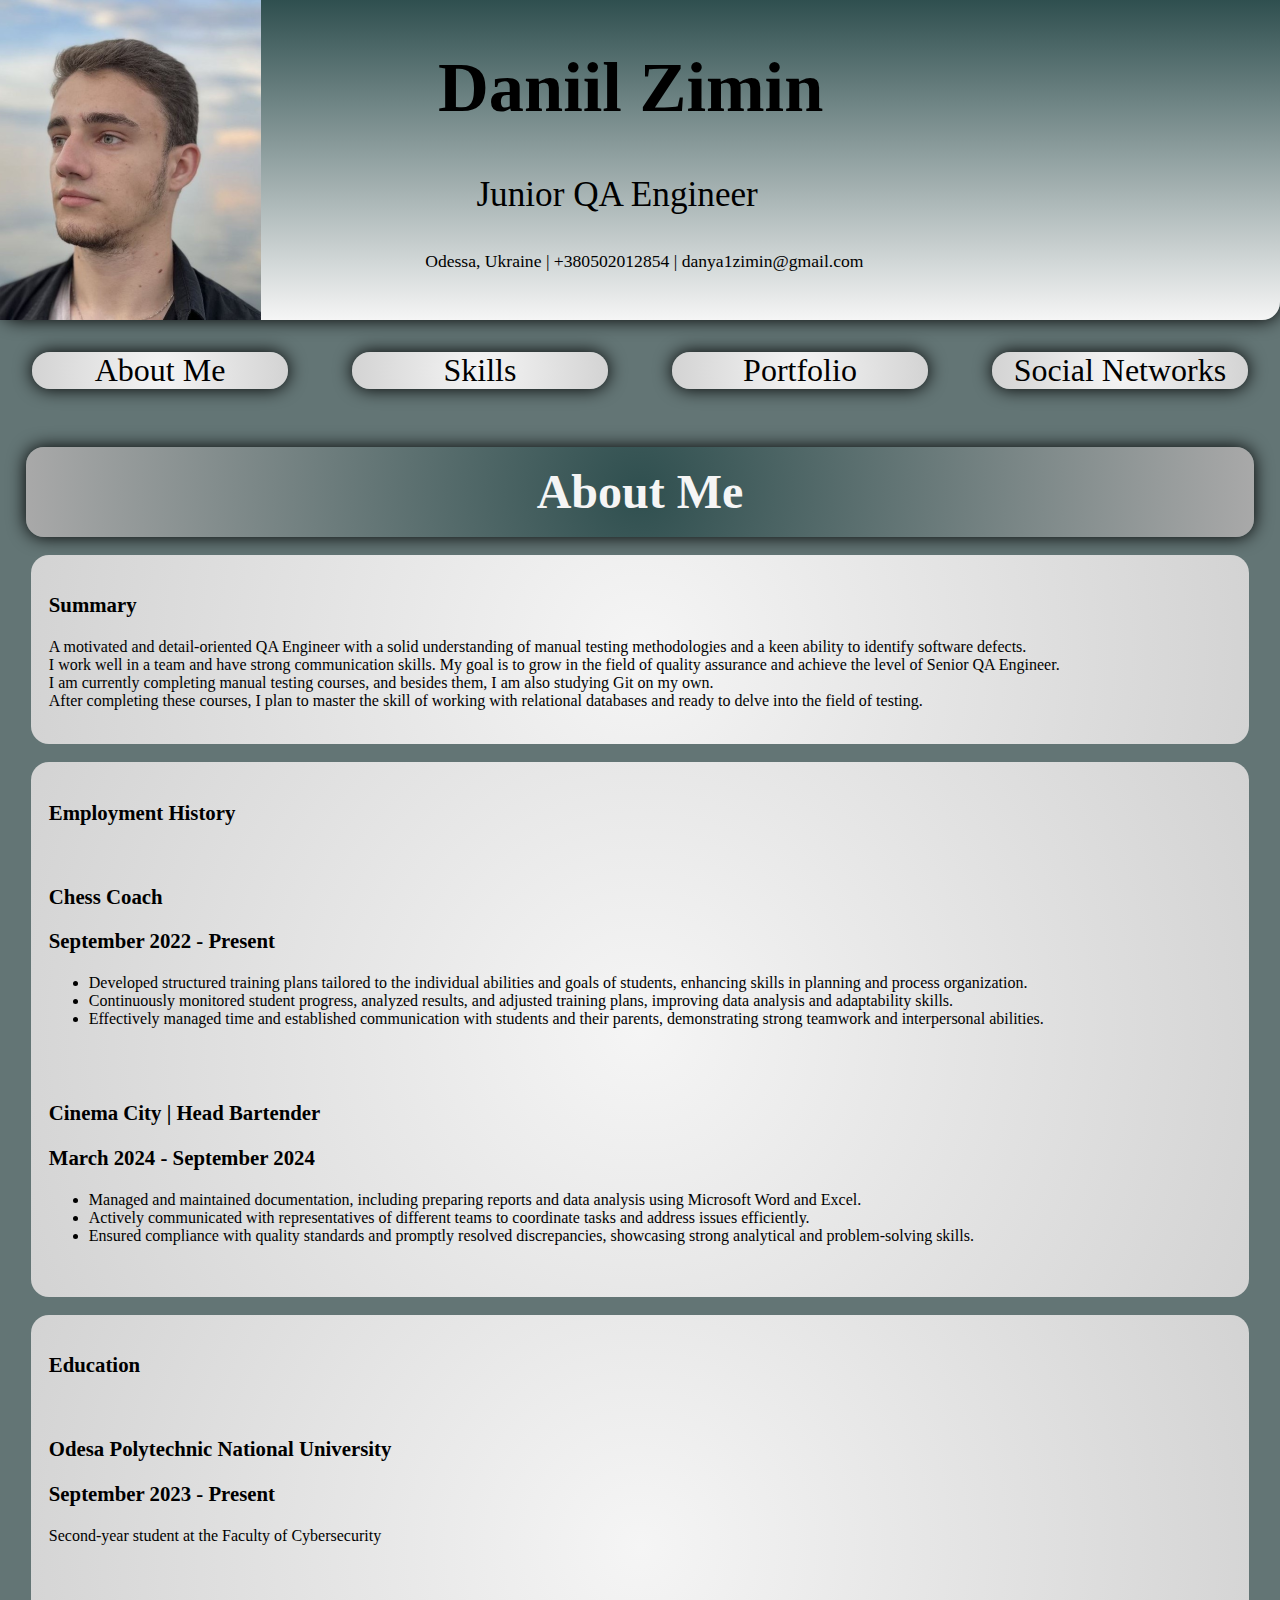
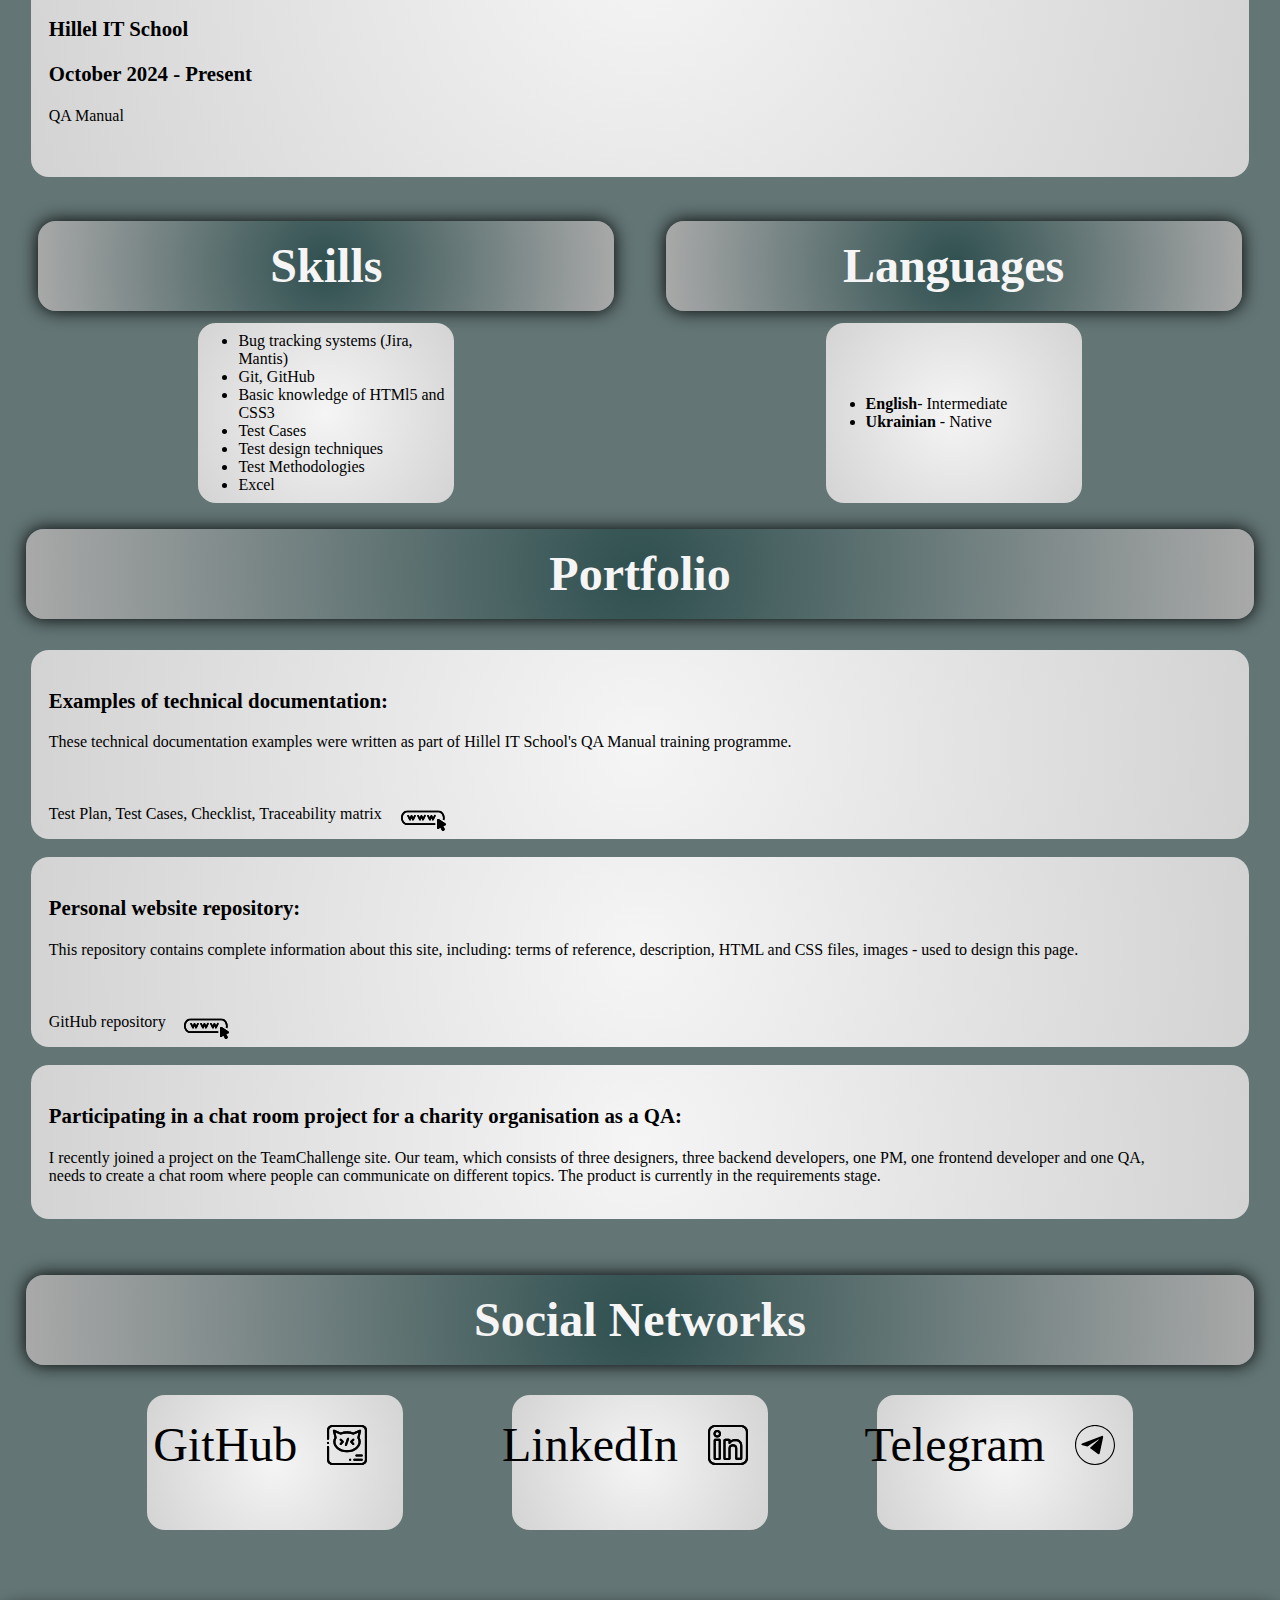
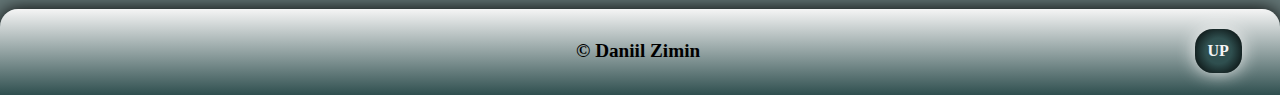
==== index.html @ a9524046 "Renamed HTML file." ====
<!DOCTYPE html>
<html lang="en">
<head>
    <meta charset="UTF-8">
    <meta name="viewport" content="width=device-width, initial-scale=1.0">
    <meta name="description" content="personal resume website">
    <link rel="stylesheet" type="text/css" href="./style_CV.css">
    <link rel="icon" type="image/x-icon" href="./images/favicon.svg">
    <title>CV_Daniil_Zimin</title>
</head>
<body>
    <header>
        <div id="container_of_header_photo">
            <img id="profile_photo" src="./images/photo.png" alt="profile_photo">
        </div>
        <div id="container_of_header_description">
            <h1 id="name">Daniil Zimin</h1>
            <p id="position">Junior QA Engineer</p>
            <p id="contact_information"> Odessa, Ukraine | <a href="tel:+30502012854">+380502012854</a> |
                <a href="mailto:danya1zimin@gmail.com" id="email">danya1zimin@gmail.com</a></p>
        </div>
    </header>
    <nav>
        <ul>
            <li><a href="#about_me">About Me</a></li>
            <li><a href="#skills">Skills</a></li>
            <li><a href="#portfolio">Portfolio</a></li>
            <li><a href="#social_networks">Social Networks</a></li>
        </ul>
    </nav>
    <main>
        <section id="about_me">
            <div class="name_of_section">
                <h2>About Me</h2>
            </div>
            <div class="container_for_articles" id="container_about_me">
                <article id="summary">
                    <div class="name_of_article">
                        <h3>Summary</h3>
                    </div>
                    <div class="content_of_article">
                        <p>A motivated and detail-oriented QA Engineer with a solid
                        understanding of manual testing methodologies and a keen ability to
                        identify software defects.<br> I work well in a team and have strong
                        communication skills. My goal is to grow in the field of quality
                        assurance and achieve the level of Senior QA Engineer.<br>
                        I am currently completing manual testing courses, and besides them,
                        I am also studying Git on my own.<br> After completing these courses,
                        I plan to master the skill of working with relational databases
                        and ready to delve into the field of testing.
                        </p>
                    </div>
                </article>

                <article id="employment">
                    <div class="name_of_article">
                        <h3>Employment History</h3>
                    </div>
                    <div id="last_position">
                        <div id="last_position_name">
                            <h3>Chess Coach</h3>
                        </div>
                        <div class="duration">
                            <h3>September 2022 - Present</h3>
                        </div>
                        <div class="list_of_responsibilities">
                            <ul>
                                <li>
                                    Developed structured training plans tailored to the individual abilities
                                    and goals of students, enhancing skills in planning and process organization.
                                </li>
                                <li>
                                    Continuously monitored student progress, analyzed results,
                                    and adjusted training plans, improving data analysis and adaptability skills.
                                </li>
                                <li>
                                    Effectively managed time and established communication with students
                                    and their parents, demonstrating strong teamwork and interpersonal abilities.
                                </li>
                            </ul>
                        </div>
                    </div>

                    <div id="previous_position">
                        <div id="previous_position_name">
                            <h3>Cinema City | Head Bartender</h3>
                        </div>
                        <div class="duration">
                            <h3>March 2024 - September 2024</h3>
                        </div>
                        <div class="list_of_responsibilities">
                            <ul>
                                <li>
                                    Managed and maintained documentation, including preparing reports and data analysis
                                    using Microsoft Word and Excel.
                                </li>
                                <li>
                                    Actively communicated with representatives of different teams
                                    to coordinate tasks and address issues efficiently.
                                </li>
                                <li>
                                    Ensured compliance with quality standards and promptly resolved discrepancies,
                                    showcasing strong analytical and problem-solving skills.
                                </li>
                            </ul>
                        </div>
                    </div>
                </article>

                <article id="education">
                    <div class="name_of_article">
                        <h3>Education</h3>
                    </div>
                    <div id="university">
                        <h3>Odesа Polytechnic National University</h3>
                        <div class="duration">
                            <h3>September 2023 - Present</h3>
                        </div>
                        <div class="content_of_article">
                            <p>Second-year student at the Faculty of Cybersecurity</p>
                        </div>
                    </div>

                    <div id="qa_courses">
                        <h3>Hillel IT School</h3>
                        <div class="duration">
                            <h3>October 2024 - Present</h3>
                        </div>
                        <div class="content_of_article">
                            <p>QA Manual</p>
                        </div>
                    </div>
                </article>
            </div>
        </section>

        <section id="skills_languages">
            <div id="skills">
                <div class="name_of_section" id="name_skill">
                    <h2>Skills</h2>
                </div>
                <div id="list_of_skills">
                    <ul>
                        <li>Bug tracking systems (Jira, Mantis)</li>
                        <li>Git, GitHub</li>
                        <li>Basic knowledge of HTMl5 and CSS3</li>
                        <li>Test Cases</li>
                        <li>Test design techniques</li>
                        <li>Test Methodologies</li>
                        <li>Excel</li>
                    </ul>
                </div>
            </div>

            <div id="languages">
                <div class="name_of_section" id="name_lang">
                    <h2>Languages</h2>
                </div>
                <div id="list_of_languages">
                    <ul>
                        <li><strong>English</strong>- Intermediate</li>
                        <li><strong>Ukrainian</strong> - Native</li>
                    </ul>
                </div>
            </div>
        </section>

        <section id="portfolio">
            <div class="name_of_section">
                <h2>Portfolio</h2>
            </div>
            <div class="container_for_articles" id="container_portfolio">
                <article id="tech_documentation">
                    <h3>Examples of technical documentation:</h3>
                    <p>These technical documentation examples were written as part of Hillel IT School's
                        QA Manual training programme.<br>
                        <a href="https://drive.google.com/drive/folders/1Z6hibd7r9tRQC6Q4JJeoYV2yb-1fAeSc?usp=drive_link"
                           target="blank" id="google_drive">
                            Test Plan, Test Cases, Checklist, Traceability matrix</a>
                            <img src="./images/link.svg" alt="link_picture">
                    </p>
                </article>

                <article id="website">
                    <h3>Personal website repository:</h3>
                    <p>This repository contains complete information about this site, including: terms of reference,
                        description, HTML and CSS files, images - used to design this page.<br>
                        <a href="https://github.com/SssiMmmo/CV" target="blank" id="cv_repository"> GitHub repository</a>
                        <img src="./images/link.svg" alt="link_picture">
                    </p>
                </article>

                <article id="team_challenge">
                    <h3>Participating in a chat room project for a charity organisation as a QA:</h3>
                    <p>I recently joined a project on the TeamChallenge site.
                        Our team, which consists of three designers, three backend developers, one PM,
                        one frontend developer and one QA,<br> needs to create a chat room
                        where people can communicate on different topics.
                        The product is currently in the requirements stage.</p>
                </article>
            </div>
        </section>

        <section id="social_networks">
            <div class="name_of_section">
                <h2>Social Networks</h2>
            </div>
            <div id="social_links">
                <div id="github">
                    <a href="https://github.com/SssiMmmo" target="blank">GitHub
                    <img src="./images/githublogo.svg" alt="github"></a>
                </div>
                <div id="linkedin">
                    <a href="https://www.linkedin.com/in/daniil-zimin-6a8973342/" target="blank">LinkedIn
                    <img src="./images/linkedinlogo.svg" alt="linkedin"></a>
                </div>
                <div id="telegram">
                    <a href="https://t.me/dghsdghs" target="_blank">Telegram
                    <img src="./images/telegramlogo.svg" alt="telegram"></a>
                </div>
            </div>
        </section>
    </main>
    <footer>
        <div id="copyright">
            <p><strong>&copy; Daniil Zimin</strong></p>
        </div>
        <div class="button_up">
            <a href="#"><strong>UP</strong></a>
        </div>
    </footer>
</body>
</html>
---- style_CV.css ----
body {
    background: #637575;
    margin: 0;
    padding: 0;
    font-family: "Times New Roman", serif;
}

/*div,section {
    border: hotpink;
    border-style: dashed;
}*/

a {
    text-decoration: none;
    color: black;
}

h3 {
    font-size: 1.3em;
}

h2 {
    display: flex;
    align-items: center;
}

header {
    display: flex;
    justify-content: center;
    background: linear-gradient(to top, whitesmoke, darkslategray);
    border-bottom-left-radius: 2vh;
    border-bottom-right-radius: 2vh;
    box-shadow: 0 0 2vh black;
}

#container_of_header_photo {
    display: flex;
    justify-content: center;
    position: relative;
    left: -25%;
    width: 20.68%;
    height: auto;
}

#container_of_header_description {
    position: relative;
    right:10vw;
    font-size: 1.1em;
}

#name {
    position: relative;
    font-size: 4em;
    left: 1vw;
}

#position {
    position: relative;
    left: 4vw;
    font-size: 2em;
}

.name_of_section {
    display: flex;
    justify-content: center;
    background: radial-gradient(circle, darkslategray, darkgray);
    border-radius: 2vh;
    height: 10vh;
    margin: 1vw;
    font-size: 2em;
    box-shadow: 0 0 2vh black;
    color: whitesmoke;
}

#about_me, #portfolio, #social_networks{
    border-radius: 2vh;
    padding: 1%;
}

#summary, #employment, #education, #tech_documentation, #website, #team_challenge {
    background: radial-gradient(circle, whitesmoke, lightgray);
    border-radius: 2vh;
    padding: 2vh;
    margin: 2vh;
}

#last_position, #previous_position, #university, #qa_courses {
    padding-block: 2vh;
}

/*nav {
    position: sticky;
    top: 0;
    z-index: 100;

}*/

nav ul {
    display: flex;
    justify-content: space-around;
    font-size: 2em;
    list-style-type: none;
    padding: 0;
}

nav ul li {
    background: radial-gradient(circle, whitesmoke, lightgray);
    width: 20%;
    border-radius: 2vh;
    text-align: center;
    box-shadow: 0 0 2vh black;
    transition: transform 0.3s, box-shadow 0.3s;
}

#skills_languages {
    display: flex;
    justify-content: space-evenly;
}

#name_skill, #name_lang {
    position: relative;
    width: 45vw;
}

#list_of_languages, #list_of_skills {
    display: flex;
    align-items: center;
    position: relative;
    left: 13.5vw;
    background: radial-gradient(circle, whitesmoke, lightgray);
    border-radius: 2vh;
    width: 20vw;
    height: 20vh;
    transition: transform 0.3s, box-shadow 0.3s;
}

#portfolio {
    display: flex;
    justify-content: space-evenly;
    flex-direction: column;
    position: static;
}
#portfolio a {
    position: relative;
    top: 2vh;
    font-family: "JetBrains Mono SemiBold", cursive;
}

#portfolio img {
    animation: link_rotation 5s ease-in-out infinite;
}

#tech_documentation, #website, #team_challenge {
    transition: transform 0.3s ease-in-out, box-shadow 0.3s, font-size 0.3s;
}

#tech_documentation img, #website img {
    position: relative;
    top: 5vh;
    left: 1vw;
}

#social_networks a {
    color: black;
    font-size: 3em;
}

#social_links {
    display: flex;
    justify-content: space-evenly;
    height: 20vh;
    position: relative;
    bottom: 2vh;
    margin: 2vw;
}

#github, #linkedin, #telegram {
    background: radial-gradient(circle, whitesmoke, lightgray);
    border-radius: 2vh;
    height: 15vh;
    position: relative;
    top: 2.5vh;
    transition: transform 0.3s ease-in-out, box-shadow 0.3s;
}

footer {
    display: flex;
    justify-content: space-between;
    align-items: center;
    padding-top: 2%;
    background: linear-gradient(to top, darkslategray , whitesmoke);
    border-top-left-radius: 2vh;
    border-top-right-radius: 2vh;
    box-shadow: 0 0 2vh black;
}

#copyright {
    position: relative;
    left: 45vw;
    bottom: 1.5vh;
    font-size: 1.2em;
}

.button_up {
    position: relative;
    background: radial-gradient(circle, darkslategray 40%, black);
    box-shadow: 0 0 2vh whitesmoke;
    right: 3vw;
    bottom: 1.5vh;
    padding: 1%;
    border-radius: 2vh;
    font-family: "JetBrains Mono SemiBold", cursive;
    transition: background 0.3s, box-shadow 0.3s;
}

.button_up a {
    color: whitesmoke;
    transition: color 0.5s;
}

#github a, #linkedin a, #telegram a {
    display: flex;
    justify-content: center;
    align-items: center;
    width: 20vw;
}

#github:hover, #linkedin:hover, #telegram:hover {
    transform: translateY(15%) scale(1.1);
    box-shadow: 0 0 2vh black;
}

.button_up:hover {
    background: radial-gradient(circle, whitesmoke, lightgray);
    box-shadow: 0 0 2vh 1vh black;
}

.button_up:hover a {
    color: black;
}

nav ul li:hover  {
    transform: translateY(15%) scale(1.1);
    box-shadow: 0 0 2vh 0.5vh black;
}

#tech_documentation:hover, #website:hover, #team_challenge:hover {
    box-shadow: 0 0 20px black;
    transform: scale(1.03);
}

#container_of_header_description a:hover {
    text-decoration: black;
    text-decoration-line: underline;
    text-decoration-thickness: 10%;
}

#list_of_languages:hover, #list_of_skills:hover {
    transform: translateY(5%) scale(1.2);
    box-shadow: 0 0 2vh black;
}

@keyframes link_rotation {
    from {
        transform: rotateY(0deg);
    }
    to {
        transform: rotateY(360deg);
    }
}

@media (max-width: 768px) {
    header {
        flex-direction: column;
        align-items: center;
        justify-content: center;
    }
    #container_of_header_photo {
        width: 40%;
        left: 0;
    }
    #container_of_header_description {
        flex-direction: column;
        right: 1%;
        text-align: center;
    }
    nav {
        position: relative;
        right: 3%;
    }
    nav ul {
        flex-direction: column;
    }
    nav ul li {
        width: 80%;
        margin: 3%;
        position: relative;
        left: 10%;
    }
    #skills_languages {
        flex-direction: column;
        margin-bottom: 5%;
    }
    #list_of_skills, #list_of_languages {
        width: 90%;
        left: 5%;
    }
    #list_of_languages:hover, #list_of_skills:hover {
        transform: translateY(5%) scale(1.05);
        box-shadow: 0 0 2vh black;
        z-index: 1000;
    }
    #name_skill, #name_lang {
        margin: 5%;
        width: 95%;
        right: 2%;
    }
    #social_links {
        flex-direction: column;
        align-items: center;
    }
    #github, #linkedin, #telegram {
        width: 100%;
        margin: 3%;
    }
    #github:hover, #linkedin:hover, #telegram:hover {
    transform: scale(1.05);
    box-shadow: 0 0 2vh black;
    }
    #github a, #linkedin a, #telegram a {
        position: relative;
        left: 40%;
    }
    footer {
        margin-top: 50%;
    }
    #copyright {
        left: 35%;
        bottom: 0;
    }
    .button_up {
        bottom: 0;
        border-radius: 0.5vh;
    }

}
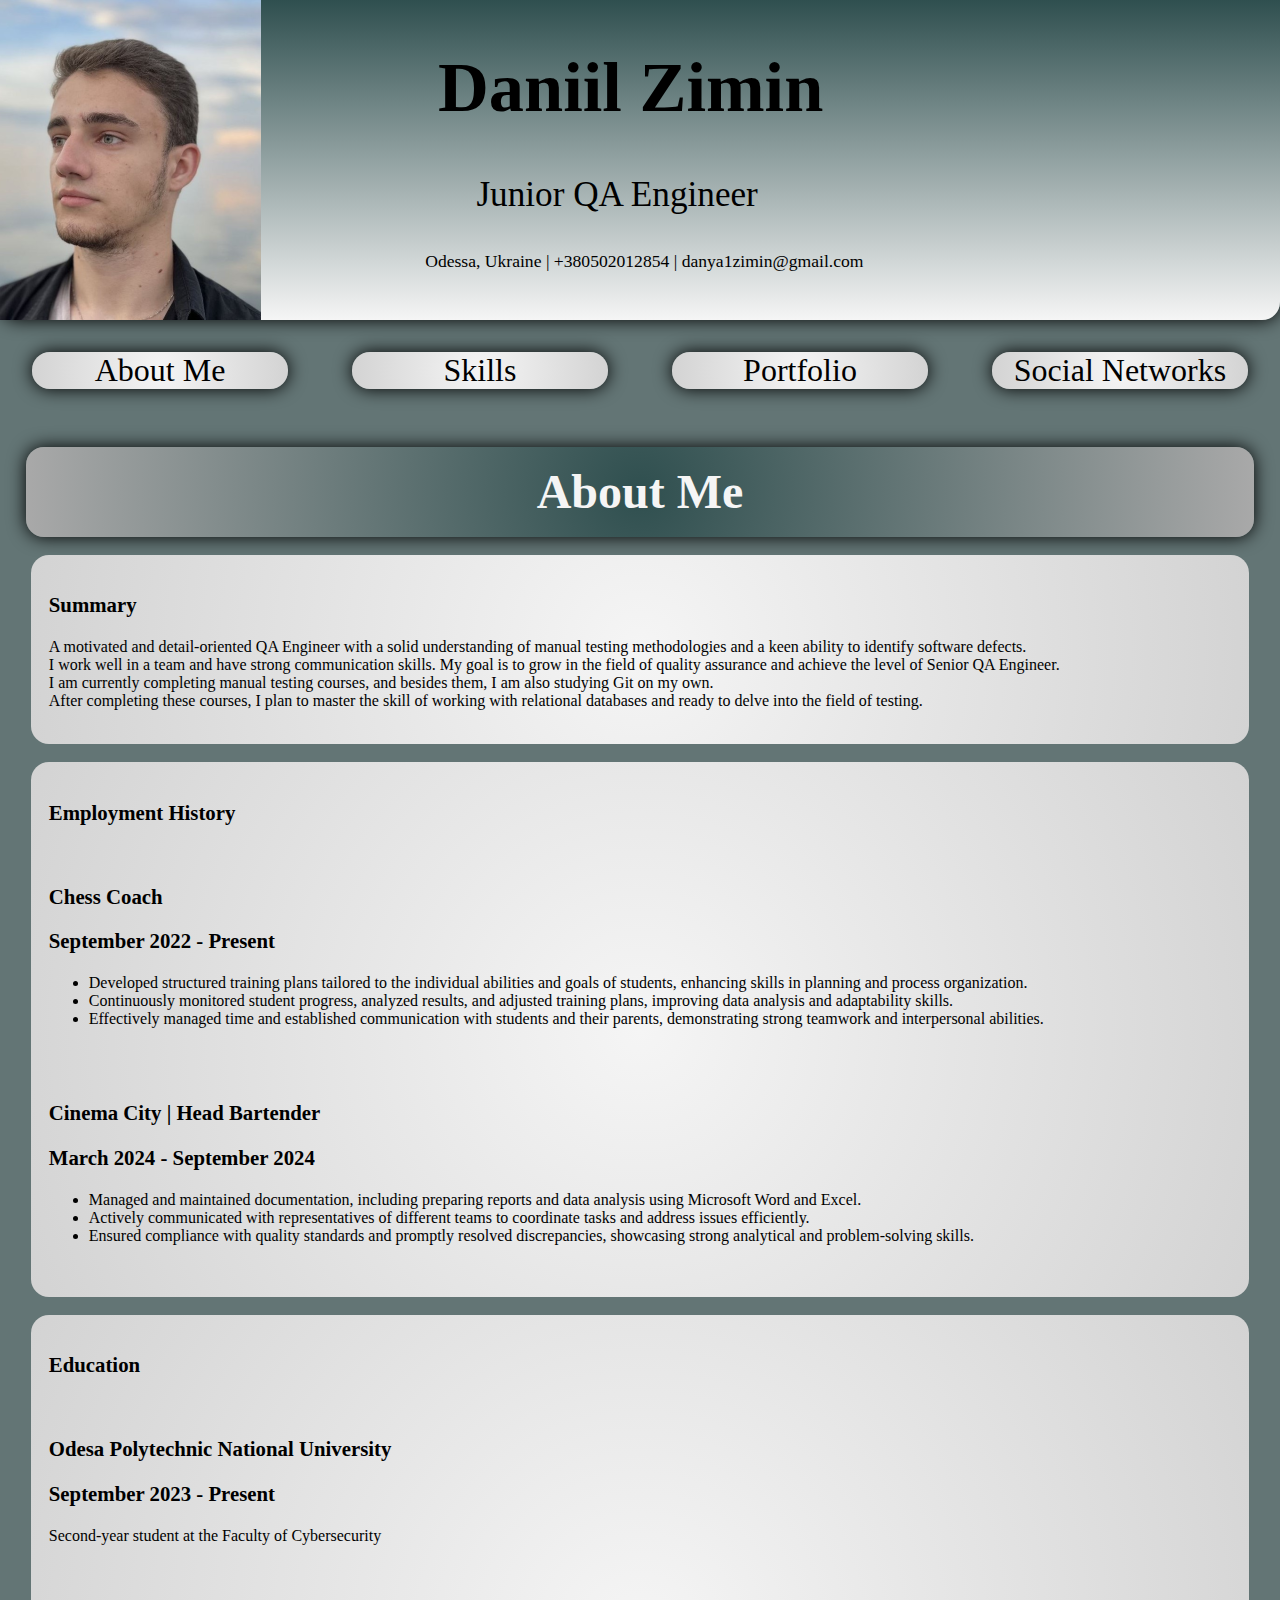
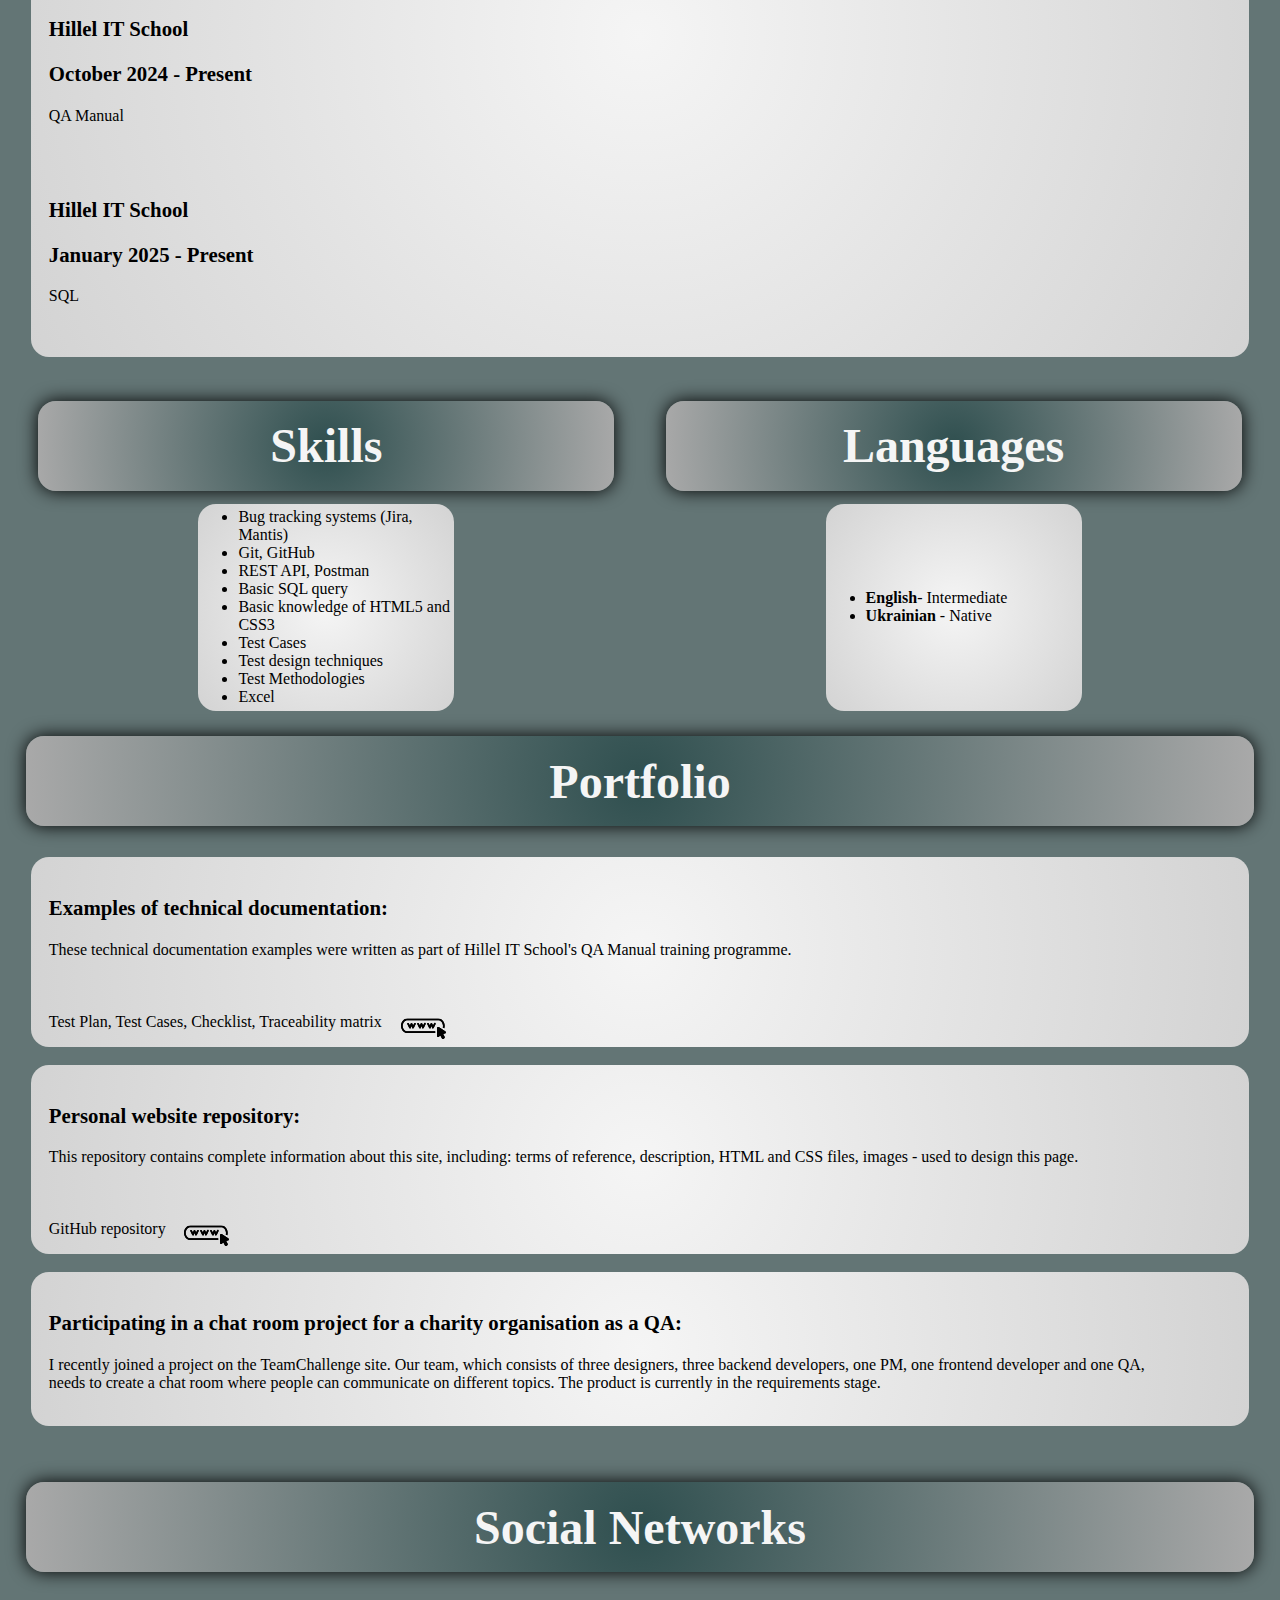
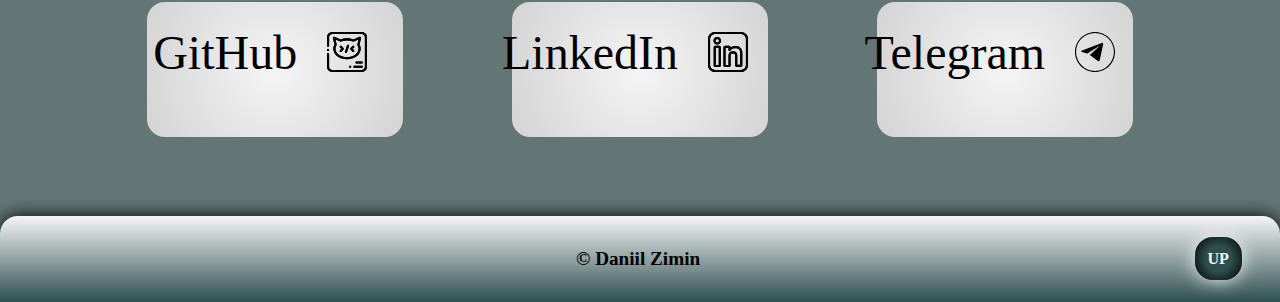
==== commit f6fda772: "New items have been added to the 'Education' and 'Skills' section" ====
--- a/index.html
+++ b/index.html
@@ -130,6 +130,15 @@
                             <p>QA Manual</p>
                         </div>
                     </div>
+                    <div id="qa_courses_sql">
+                        <h3>Hillel IT School</h3>
+                        <div class="duration">
+                            <h3>January 2025 - Present</h3>
+                        </div>
+                        <div class="content_of_article">
+                            <p>SQL</p>
+                        </div>
+                    </div>
                 </article>
             </div>
         </section>
@@ -143,7 +152,9 @@
                     <ul>
                         <li>Bug tracking systems (Jira, Mantis)</li>
                         <li>Git, GitHub</li>
-                        <li>Basic knowledge of HTMl5 and CSS3</li>
+                        <li>REST API, Postman</li>
+                        <li>Basic SQL query</li>
+                        <li>Basic knowledge of HTML5 and CSS3</li>
                         <li>Test Cases</li>
                         <li>Test design techniques</li>
                         <li>Test Methodologies</li>
@@ -207,11 +218,11 @@
             </div>
             <div id="social_links">
                 <div id="github">
-                    <a href="https://github.com/SssiMmmo" target="blank">GitHub
+                    <a href="https://github.com/SssiMmmo" target="_blank">GitHub
                     <img src="./images/githublogo.svg" alt="github"></a>
                 </div>
                 <div id="linkedin">
-                    <a href="https://www.linkedin.com/in/daniil-zimin-6a8973342/" target="blank">LinkedIn
+                    <a href="https://www.linkedin.com/in/daniil-zimin-6a8973342/" target="_blank">LinkedIn
                     <img src="./images/linkedinlogo.svg" alt="linkedin"></a>
                 </div>
                 <div id="telegram">
--- a/style_CV.css
+++ b/style_CV.css
@@ -84,7 +84,7 @@
     margin: 2vh;
 }
 
-#last_position, #previous_position, #university, #qa_courses {
+#last_position, #previous_position, #university, #qa_courses, #qa_courses_sql {
     padding-block: 2vh;
 }
 
@@ -130,7 +130,7 @@
     background: radial-gradient(circle, whitesmoke, lightgray);
     border-radius: 2vh;
     width: 20vw;
-    height: 20vh;
+    height: 23vh;
     transition: transform 0.3s, box-shadow 0.3s;
 }
 
@@ -269,7 +269,10 @@
     }
 }
 
-@media (max-width: 768px) {
+@media (max-width: 1200px) {
+    body *:not(footer){
+        margin: 2%;
+    }
     header {
         flex-direction: column;
         align-items: center;
@@ -303,7 +306,8 @@
     }
     #list_of_skills, #list_of_languages {
         width: 90%;
-        left: 5%;
+        height: auto;
+        left: 3%;
     }
     #list_of_languages:hover, #list_of_skills:hover {
         transform: translateY(5%) scale(1.05);
@@ -318,10 +322,11 @@
     #social_links {
         flex-direction: column;
         align-items: center;
+        margin-bottom: 10%;
     }
     #github, #linkedin, #telegram {
         width: 100%;
-        margin: 3%;
+        margin: 1%;
     }
     #github:hover, #linkedin:hover, #telegram:hover {
     transform: scale(1.05);
@@ -330,9 +335,13 @@
     #github a, #linkedin a, #telegram a {
         position: relative;
         left: 40%;
+        font-size: 2em;
     }
     footer {
         margin-top: 50%;
+    }
+    footer div{
+        text-align-last: center;
     }
     #copyright {
         left: 35%;
@@ -342,5 +351,8 @@
         bottom: 0;
         border-radius: 0.5vh;
     }
-
-}
+    h2 {
+        font-size: 1.05em;
+    }
+
+}
